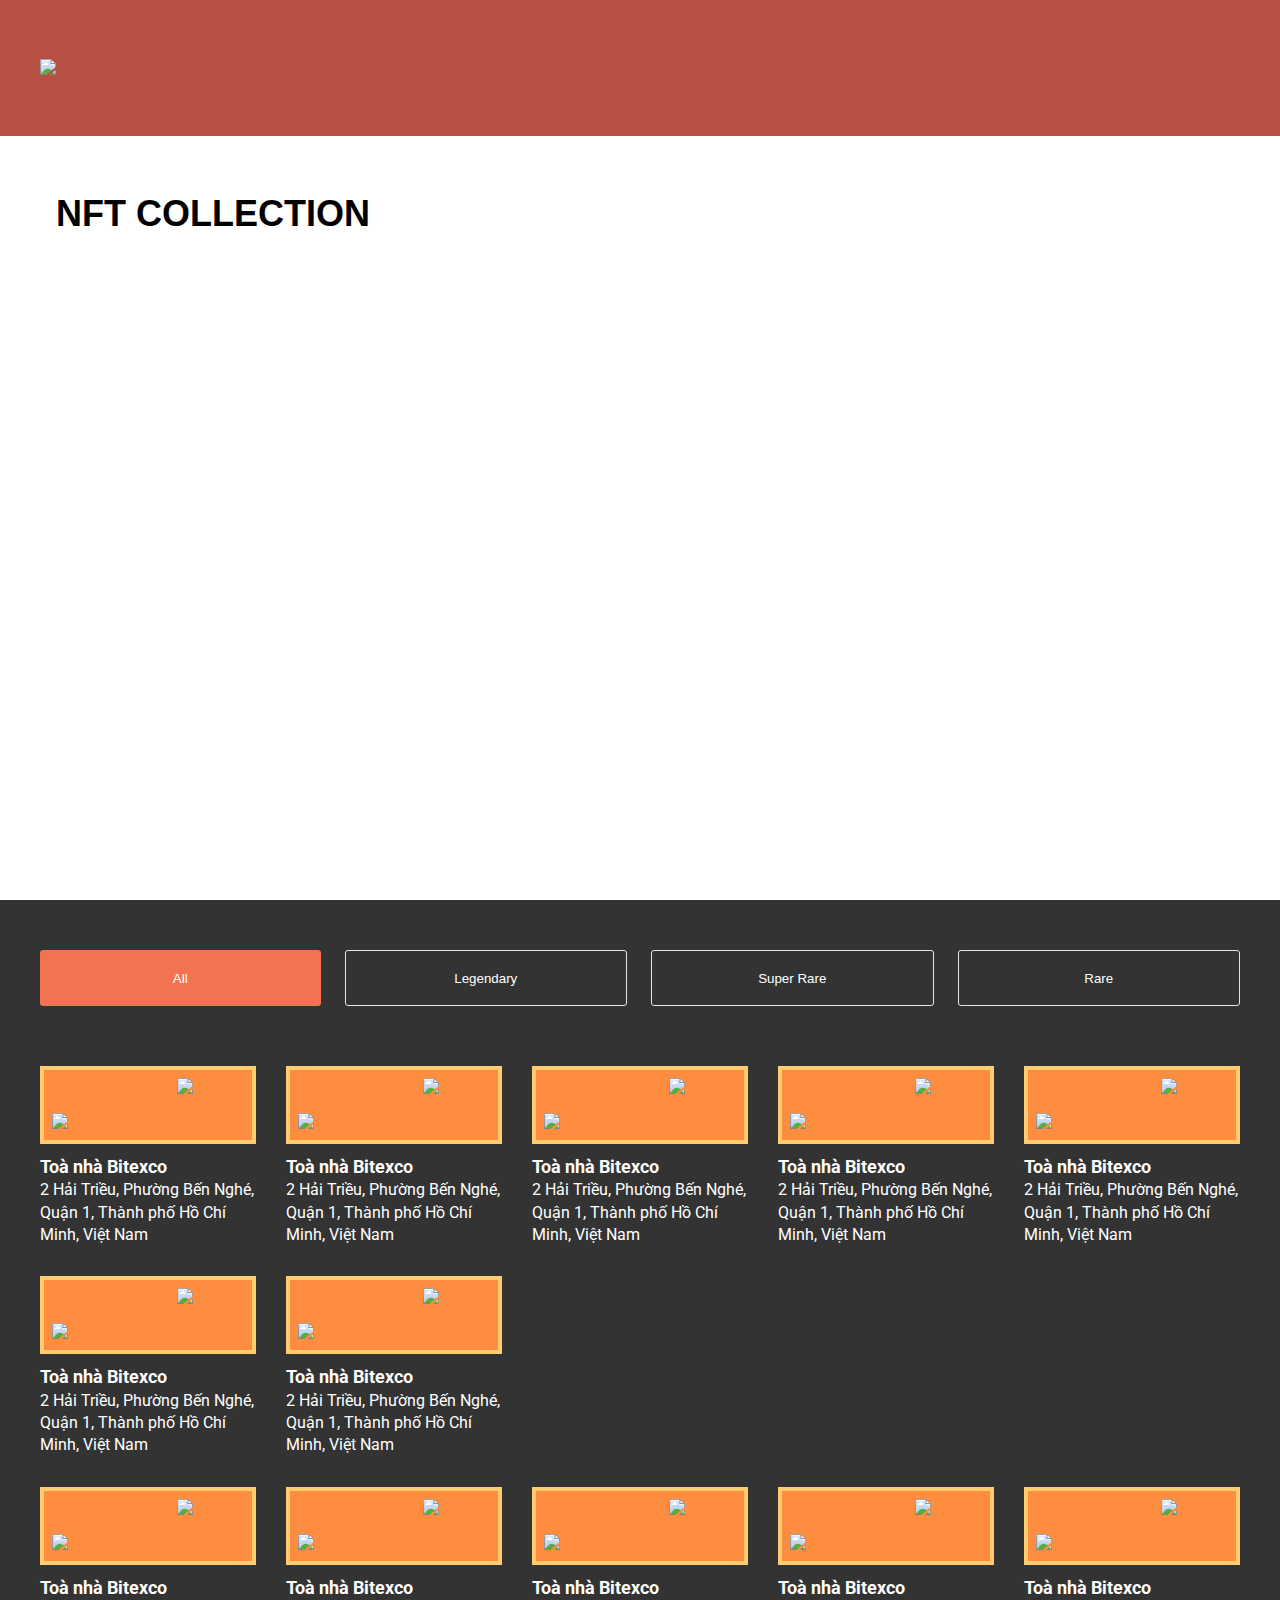
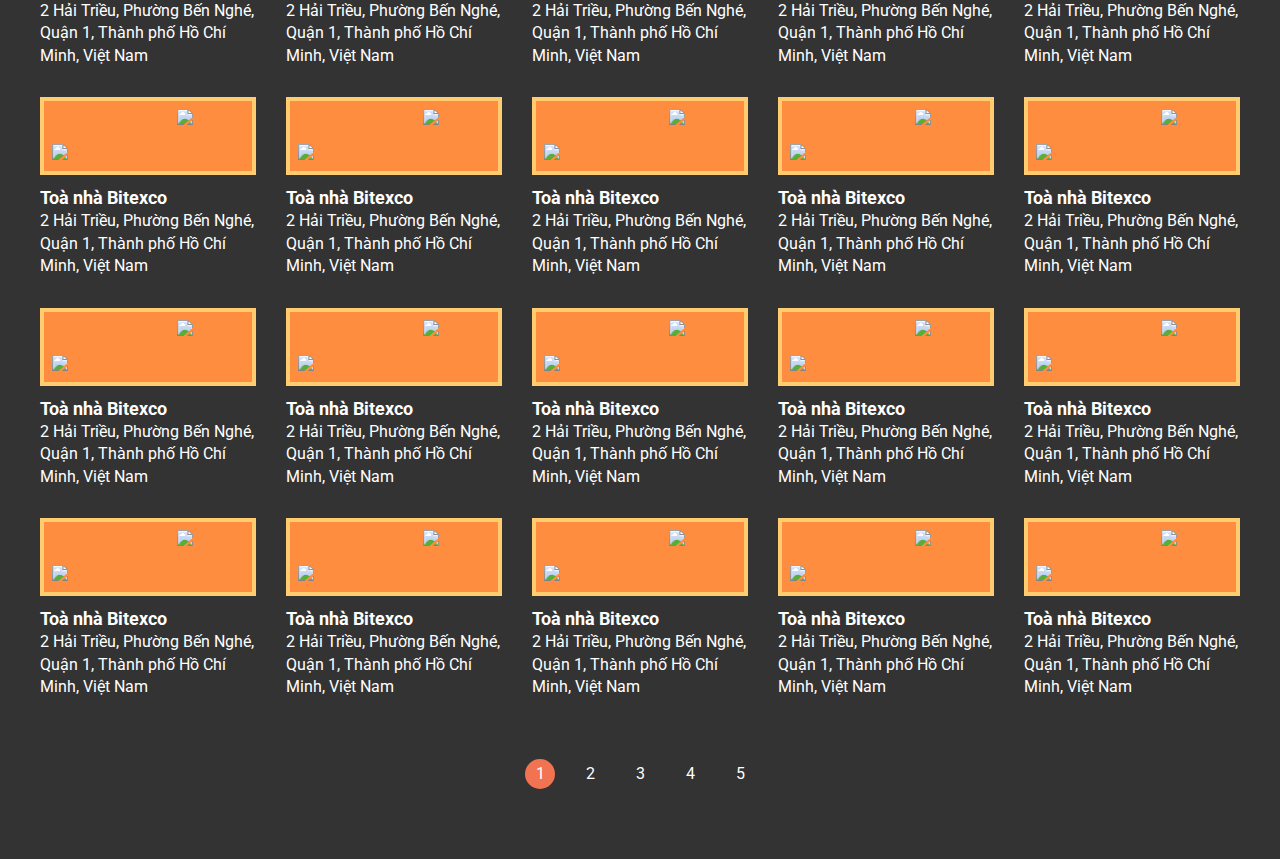
==== collection.html @ 44d47db1 "Add files via upload" ====
<!DOCTYPE html>
<html lang="en">
  <head>
    <meta charset="UTF-8" />
    <meta http-equiv="X-UA-Compatible" content="IE=edge" />
    <meta name="viewport" content="width=device-width, initial-scale=1.0" />
    <link
      href="https://fonts.googleapis.com/css?family=Roboto"
      rel="stylesheet"
    />
    <link rel="stylesheet" href="styles.css" />
    <link rel="stylesheet" href="reset-style.css" />
    <title>Meta Polis</title>
  </head>
  <body>
    <div class="header-wrapper">
      <div class="header">
        <div class="header__logo">
          <img src="./images/logo.png" />
        </div>
        <!-- <div class="header__menu">
          <ul>
            <li>
              <a href="#">NFT Economy</a>
            </li>
            <li>
              <a href="#">NFT Collection</a>
            </li>
            <li>
              <a href="#">3D Map</a>
            </li>
            <li>
              <a href="#">Whitepaper</a>
            </li>
          </ul>
        </div> -->
      </div>
    </div>
    <div class="banner">
      <div class="banner__content">
        <div class="banner__content--logo">
          <img src="./images/logo.png" />
        </div>
        <button class="btn-collection">NFT COLLECTION</button>
        <div class="banner__description">
          Rare NFTs are not for sale at the moment. There will be an auction for
          Rare NFTs in the future. Please join the waiting list to be the first
          notified!
        </div>
      </div>
    </div>
    <div class="main-content-wrapper">
      <div class="main-content">
        <div class="category-wrapper">
          <button class="category-item active">All</button>
          <button class="category-item">Legendary</button>
          <button class="category-item">Super Rare</button>
          <button class="category-item">Rare</button>
        </div>
        <!-- 1 -->
        <div class="propertie-wrapper">
          <div class="propertie-item">
            <div class="propertie-item__card">
              <div class="propertie-icon">
                <img src="./images/sr-icon.png" />
              </div>
              <div class="propertie-image">
                <img src="./images/propertie-thumnail.png" />
              </div>
            </div>
            <div class="propertie-item__info">
              <div class="info--name">Toà nhà Bitexco</div>
              <div class="info--address">
                2 Hải Triều, Phường Bến Nghé, Quận 1, Thành phố Hồ Chí Minh,
                Việt Nam
              </div>
            </div>
          </div>
          <div class="propertie-item">
            <div class="propertie-item__card">
              <div class="propertie-icon">
                <img src="./images/sr-icon.png" />
              </div>
              <div class="propertie-image">
                <img src="./images/propertie-thumnail.png" />
              </div>
            </div>
            <div class="propertie-item__info">
              <div class="info--name">Toà nhà Bitexco</div>
              <div class="info--address">
                2 Hải Triều, Phường Bến Nghé, Quận 1, Thành phố Hồ Chí Minh,
                Việt Nam
              </div>
            </div>
          </div>
          <div class="propertie-item">
            <div class="propertie-item__card">
              <div class="propertie-icon">
                <img src="./images/sr-icon.png" />
              </div>
              <div class="propertie-image">
                <img src="./images/propertie-thumnail.png" />
              </div>
            </div>
            <div class="propertie-item__info">
              <div class="info--name">Toà nhà Bitexco</div>
              <div class="info--address">
                2 Hải Triều, Phường Bến Nghé, Quận 1, Thành phố Hồ Chí Minh,
                Việt Nam
              </div>
            </div>
          </div>
          <div class="propertie-item">
            <div class="propertie-item__card">
              <div class="propertie-icon">
                <img src="./images/sr-icon.png" />
              </div>
              <div class="propertie-image">
                <img src="./images/propertie-thumnail.png" />
              </div>
            </div>
            <div class="propertie-item__info">
              <div class="info--name">Toà nhà Bitexco</div>
              <div class="info--address">
                2 Hải Triều, Phường Bến Nghé, Quận 1, Thành phố Hồ Chí Minh,
                Việt Nam
              </div>
            </div>
          </div>
          <div class="propertie-item">
            <div class="propertie-item__card">
              <div class="propertie-icon">
                <img src="./images/sr-icon.png" />
              </div>
              <div class="propertie-image">
                <img src="./images/propertie-thumnail.png" />
              </div>
            </div>
            <div class="propertie-item__info">
              <div class="info--name">Toà nhà Bitexco</div>
              <div class="info--address">
                2 Hải Triều, Phường Bến Nghé, Quận 1, Thành phố Hồ Chí Minh,
                Việt Nam
              </div>
            </div>
          </div>
          <div class="propertie-item">
            <div class="propertie-item__card">
              <div class="propertie-icon">
                <img src="./images/sr-icon.png" />
              </div>
              <div class="propertie-image">
                <img src="./images/propertie-thumnail.png" />
              </div>
            </div>
            <div class="propertie-item__info">
              <div class="info--name">Toà nhà Bitexco</div>
              <div class="info--address">
                2 Hải Triều, Phường Bến Nghé, Quận 1, Thành phố Hồ Chí Minh,
                Việt Nam
              </div>
            </div>
          </div>
          <div class="propertie-item">
            <div class="propertie-item__card">
              <div class="propertie-icon">
                <img src="./images/sr-icon.png" />
              </div>
              <div class="propertie-image">
                <img src="./images/propertie-thumnail.png" />
              </div>
            </div>
            <div class="propertie-item__info">
              <div class="info--name">Toà nhà Bitexco</div>
              <div class="info--address">
                2 Hải Triều, Phường Bến Nghé, Quận 1, Thành phố Hồ Chí Minh,
                Việt Nam
              </div>
            </div>
          </div>
        </div>
        <!-- 2 -->
        <div class="propertie-wrapper">
          <div class="propertie-item">
            <div class="propertie-item__card">
              <div class="propertie-icon">
                <img src="./images/sr-icon.png" />
              </div>
              <div class="propertie-image">
                <img src="./images/propertie-thumnail.png" />
              </div>
            </div>
            <div class="propertie-item__info">
              <div class="info--name">Toà nhà Bitexco</div>
              <div class="info--address">
                2 Hải Triều, Phường Bến Nghé, Quận 1, Thành phố Hồ Chí Minh,
                Việt Nam
              </div>
            </div>
          </div>
          <div class="propertie-item">
            <div class="propertie-item__card">
              <div class="propertie-icon">
                <img src="./images/sr-icon.png" />
              </div>
              <div class="propertie-image">
                <img src="./images/propertie-thumnail.png" />
              </div>
            </div>
            <div class="propertie-item__info">
              <div class="info--name">Toà nhà Bitexco</div>
              <div class="info--address">
                2 Hải Triều, Phường Bến Nghé, Quận 1, Thành phố Hồ Chí Minh,
                Việt Nam
              </div>
            </div>
          </div>
          <div class="propertie-item">
            <div class="propertie-item__card">
              <div class="propertie-icon">
                <img src="./images/sr-icon.png" />
              </div>
              <div class="propertie-image">
                <img src="./images/propertie-thumnail.png" />
              </div>
            </div>
            <div class="propertie-item__info">
              <div class="info--name">Toà nhà Bitexco</div>
              <div class="info--address">
                2 Hải Triều, Phường Bến Nghé, Quận 1, Thành phố Hồ Chí Minh,
                Việt Nam
              </div>
            </div>
          </div>
          <div class="propertie-item">
            <div class="propertie-item__card">
              <div class="propertie-icon">
                <img src="./images/sr-icon.png" />
              </div>
              <div class="propertie-image">
                <img src="./images/propertie-thumnail.png" />
              </div>
            </div>
            <div class="propertie-item__info">
              <div class="info--name">Toà nhà Bitexco</div>
              <div class="info--address">
                2 Hải Triều, Phường Bến Nghé, Quận 1, Thành phố Hồ Chí Minh,
                Việt Nam
              </div>
            </div>
          </div>
          <div class="propertie-item">
            <div class="propertie-item__card">
              <div class="propertie-icon">
                <img src="./images/sr-icon.png" />
              </div>
              <div class="propertie-image">
                <img src="./images/propertie-thumnail.png" />
              </div>
            </div>
            <div class="propertie-item__info">
              <div class="info--name">Toà nhà Bitexco</div>
              <div class="info--address">
                2 Hải Triều, Phường Bến Nghé, Quận 1, Thành phố Hồ Chí Minh,
                Việt Nam
              </div>
            </div>
          </div>
          <div class="propertie-item">
            <div class="propertie-item__card">
              <div class="propertie-icon">
                <img src="./images/sr-icon.png" />
              </div>
              <div class="propertie-image">
                <img src="./images/propertie-thumnail.png" />
              </div>
            </div>
            <div class="propertie-item__info">
              <div class="info--name">Toà nhà Bitexco</div>
              <div class="info--address">
                2 Hải Triều, Phường Bến Nghé, Quận 1, Thành phố Hồ Chí Minh,
                Việt Nam
              </div>
            </div>
          </div>
          <div class="propertie-item">
            <div class="propertie-item__card">
              <div class="propertie-icon">
                <img src="./images/sr-icon.png" />
              </div>
              <div class="propertie-image">
                <img src="./images/propertie-thumnail.png" />
              </div>
            </div>
            <div class="propertie-item__info">
              <div class="info--name">Toà nhà Bitexco</div>
              <div class="info--address">
                2 Hải Triều, Phường Bến Nghé, Quận 1, Thành phố Hồ Chí Minh,
                Việt Nam
              </div>
            </div>
          </div>
          <div class="propertie-item">
            <div class="propertie-item__card">
              <div class="propertie-icon">
                <img src="./images/sr-icon.png" />
              </div>
              <div class="propertie-image">
                <img src="./images/propertie-thumnail.png" />
              </div>
            </div>
            <div class="propertie-item__info">
              <div class="info--name">Toà nhà Bitexco</div>
              <div class="info--address">
                2 Hải Triều, Phường Bến Nghé, Quận 1, Thành phố Hồ Chí Minh,
                Việt Nam
              </div>
            </div>
          </div>
          <div class="propertie-item">
            <div class="propertie-item__card">
              <div class="propertie-icon">
                <img src="./images/sr-icon.png" />
              </div>
              <div class="propertie-image">
                <img src="./images/propertie-thumnail.png" />
              </div>
            </div>
            <div class="propertie-item__info">
              <div class="info--name">Toà nhà Bitexco</div>
              <div class="info--address">
                2 Hải Triều, Phường Bến Nghé, Quận 1, Thành phố Hồ Chí Minh,
                Việt Nam
              </div>
            </div>
          </div>
          <div class="propertie-item">
            <div class="propertie-item__card">
              <div class="propertie-icon">
                <img src="./images/sr-icon.png" />
              </div>
              <div class="propertie-image">
                <img src="./images/propertie-thumnail.png" />
              </div>
            </div>
            <div class="propertie-item__info">
              <div class="info--name">Toà nhà Bitexco</div>
              <div class="info--address">
                2 Hải Triều, Phường Bến Nghé, Quận 1, Thành phố Hồ Chí Minh,
                Việt Nam
              </div>
            </div>
          </div>
        </div>
        <!-- 3 -->
        <div class="propertie-wrapper">
          <div class="propertie-item">
            <div class="propertie-item__card">
              <div class="propertie-icon">
                <img src="./images/sr-icon.png" />
              </div>
              <div class="propertie-image">
                <img src="./images/propertie-thumnail.png" />
              </div>
            </div>
            <div class="propertie-item__info">
              <div class="info--name">Toà nhà Bitexco</div>
              <div class="info--address">
                2 Hải Triều, Phường Bến Nghé, Quận 1, Thành phố Hồ Chí Minh,
                Việt Nam
              </div>
            </div>
          </div>
          <div class="propertie-item">
            <div class="propertie-item__card">
              <div class="propertie-icon">
                <img src="./images/sr-icon.png" />
              </div>
              <div class="propertie-image">
                <img src="./images/propertie-thumnail.png" />
              </div>
            </div>
            <div class="propertie-item__info">
              <div class="info--name">Toà nhà Bitexco</div>
              <div class="info--address">
                2 Hải Triều, Phường Bến Nghé, Quận 1, Thành phố Hồ Chí Minh,
                Việt Nam
              </div>
            </div>
          </div>
          <div class="propertie-item">
            <div class="propertie-item__card">
              <div class="propertie-icon">
                <img src="./images/sr-icon.png" />
              </div>
              <div class="propertie-image">
                <img src="./images/propertie-thumnail.png" />
              </div>
            </div>
            <div class="propertie-item__info">
              <div class="info--name">Toà nhà Bitexco</div>
              <div class="info--address">
                2 Hải Triều, Phường Bến Nghé, Quận 1, Thành phố Hồ Chí Minh,
                Việt Nam
              </div>
            </div>
          </div>
          <div class="propertie-item">
            <div class="propertie-item__card">
              <div class="propertie-icon">
                <img src="./images/sr-icon.png" />
              </div>
              <div class="propertie-image">
                <img src="./images/propertie-thumnail.png" />
              </div>
            </div>
            <div class="propertie-item__info">
              <div class="info--name">Toà nhà Bitexco</div>
              <div class="info--address">
                2 Hải Triều, Phường Bến Nghé, Quận 1, Thành phố Hồ Chí Minh,
                Việt Nam
              </div>
            </div>
          </div>
          <div class="propertie-item">
            <div class="propertie-item__card">
              <div class="propertie-icon">
                <img src="./images/sr-icon.png" />
              </div>
              <div class="propertie-image">
                <img src="./images/propertie-thumnail.png" />
              </div>
            </div>
            <div class="propertie-item__info">
              <div class="info--name">Toà nhà Bitexco</div>
              <div class="info--address">
                2 Hải Triều, Phường Bến Nghé, Quận 1, Thành phố Hồ Chí Minh,
                Việt Nam
              </div>
            </div>
          </div>
          <div class="propertie-item">
            <div class="propertie-item__card">
              <div class="propertie-icon">
                <img src="./images/sr-icon.png" />
              </div>
              <div class="propertie-image">
                <img src="./images/propertie-thumnail.png" />
              </div>
            </div>
            <div class="propertie-item__info">
              <div class="info--name">Toà nhà Bitexco</div>
              <div class="info--address">
                2 Hải Triều, Phường Bến Nghé, Quận 1, Thành phố Hồ Chí Minh,
                Việt Nam
              </div>
            </div>
          </div>
          <div class="propertie-item">
            <div class="propertie-item__card">
              <div class="propertie-icon">
                <img src="./images/sr-icon.png" />
              </div>
              <div class="propertie-image">
                <img src="./images/propertie-thumnail.png" />
              </div>
            </div>
            <div class="propertie-item__info">
              <div class="info--name">Toà nhà Bitexco</div>
              <div class="info--address">
                2 Hải Triều, Phường Bến Nghé, Quận 1, Thành phố Hồ Chí Minh,
                Việt Nam
              </div>
            </div>
          </div>
          <div class="propertie-item">
            <div class="propertie-item__card">
              <div class="propertie-icon">
                <img src="./images/sr-icon.png" />
              </div>
              <div class="propertie-image">
                <img src="./images/propertie-thumnail.png" />
              </div>
            </div>
            <div class="propertie-item__info">
              <div class="info--name">Toà nhà Bitexco</div>
              <div class="info--address">
                2 Hải Triều, Phường Bến Nghé, Quận 1, Thành phố Hồ Chí Minh,
                Việt Nam
              </div>
            </div>
          </div>
          <div class="propertie-item">
            <div class="propertie-item__card">
              <div class="propertie-icon">
                <img src="./images/sr-icon.png" />
              </div>
              <div class="propertie-image">
                <img src="./images/propertie-thumnail.png" />
              </div>
            </div>
            <div class="propertie-item__info">
              <div class="info--name">Toà nhà Bitexco</div>
              <div class="info--address">
                2 Hải Triều, Phường Bến Nghé, Quận 1, Thành phố Hồ Chí Minh,
                Việt Nam
              </div>
            </div>
          </div>
          <div class="propertie-item">
            <div class="propertie-item__card">
              <div class="propertie-icon">
                <img src="./images/sr-icon.png" />
              </div>
              <div class="propertie-image">
                <img src="./images/propertie-thumnail.png" />
              </div>
            </div>
            <div class="propertie-item__info">
              <div class="info--name">Toà nhà Bitexco</div>
              <div class="info--address">
                2 Hải Triều, Phường Bến Nghé, Quận 1, Thành phố Hồ Chí Minh,
                Việt Nam
              </div>
            </div>
          </div>
        </div>
        <div class="pagination">
          <div class="pagination__item active">1</div>
          <div class="pagination__item">2</div>
          <div class="pagination__item">3</div>
          <div class="pagination__item">4</div>
          <div class="pagination__item">5</div>
        </div>
      </div>
    </div>
  </body>
</html>
---- styles.css ----
.text-center{text-align:center}body{font-size:16px;font-family:"Roboto" !important}.btn-collection{height:56px;background:#fff;font-size:36px;font-weight:bold;padding:0 16px}.header-wrapper{background:rgba(181,71,58,.95);height:136px}.header-wrapper .header{max-width:1200px;margin-left:auto;margin-right:auto;height:100%;display:flex;align-items:center;justify-content:space-between}.header-wrapper .header__logo{max-width:160px}.header-wrapper .header__logo img{width:100%}.header-wrapper .header__menu ul{display:flex;gap:30px;color:#fff}.header-wrapper .header__menu ul a{color:#fff;text-decoration:none}.banner{height:calc(100vh - 136px);background-image:url(./images/hero-banner.png);background-position:center center;background-repeat:no-repeat;background-size:cover}.banner__content{max-width:1200px;margin-left:auto;margin-right:auto;padding:50px 0}.banner__description{max-width:588px;font-size:24px;color:#fff;margin-top:14px}.main-content-wrapper{background-color:#333}.main-content-wrapper .main-content{max-width:1200px;margin-left:auto;margin-right:auto;padding:50px 0}.main-content-wrapper .main-content .category-wrapper{display:flex;gap:24px;margin-bottom:60px}.main-content-wrapper .main-content .category-wrapper .category-item{flex:1;color:#fff;border-radius:3px;border:1px solid #e5e5e5;background:transparent;height:56px}.main-content-wrapper .main-content .category-wrapper .category-item.active{background:#f27352;border:none}.main-content-wrapper .main-content .propertie-wrapper{display:flex;flex-flow:row wrap;margin-left:-15px;margin-right:-15px;row-gap:30px;margin-bottom:30px}.main-content-wrapper .main-content .propertie-wrapper .propertie-item{flex:0 0 20%;max-width:20%;padding-left:15px;padding-right:15px}.propertie-item__card{border:4px solid #ffcc70;background:#ff8d40;margin-bottom:10px}.propertie-item__card .propertie-icon{width:40%;margin-left:auto;padding:8px}.propertie-item__card .propertie-icon img{width:100%}.propertie-item__card .propertie-image{padding:8px}.propertie-item__card .propertie-image img{width:100%}.propertie-item__info{color:#fff}.propertie-item__info .info--name{font-size:18px;font-weight:700;line-height:25.2px}.propertie-item__info .info--address{line-height:22.4px}.pagination{display:flex;justify-content:center;gap:20px;margin-top:60px;margin-bottom:20px}.pagination__item{width:30px;height:30px;display:flex;justify-content:center;align-items:center;color:#fff;cursor:pointer}.pagination__item.active{border-radius:50%;background-color:#f27352}.table-list{color:#fff;margin-top:40px;display:flex}.table-list table{border-spacing:10px 0;text-align:center;width:100%;font-size:22px;table-layout:fixed}.table-list table th{padding:10px}.table-list table tbody td{padding:10px}.table-list table tbody tr{background-color:#f27352}.table-list table tbody tr:nth-child(even){background-color:#b5473a}.table-list .promotions{display:flex;flex-direction:column;width:44%}.table-list .promotions__title{padding:10px;font-size:22px;text-align:center}.table-list .promotions__content{background-color:#f27352;height:100%}.table-list .promotions__content--top{background-color:#b5473a;padding:70px 54px;width:90%;text-align:center;font-size:18px}.table-list .promotions__content--bottom{margin-top:20px;padding:20px 10px;text-align:center;font-size:18px}.table-list .promotions__content--bottom .contact{margin-top:16px}.table-list .promotions__content--bottom .contact a{color:#fff;font-style:italic}.estimated-note{text-align:center;color:#fff;padding:20px;margin-bottom:10px}.banner__content--logo{display:none}.list-information{color:#fff;font-size:22px}.list-information ol{-webkit-padding-start:24px;padding-inline-start:24px}.list-information ol li{margin-bottom:30px;margin-left:16px}.list-information ol li::marker{font-weight:bold}.economy-logo{display:none;max-width:160px;margin:0px auto 20px}.economy-logo img{width:100%}@media only screen and (max-width: 576px){.economy-logo{display:block}.header-wrapper{display:none}.btn-collection{font-size:18px;height:30px;font-weight:700;margin-bottom:16px}.banner{background-image:url(./images/hero-banner-mobile.png);height:40vh}.banner__content{text-align:center;padding:30px 0}.banner__content--logo{display:block;width:106px;margin:0 auto;margin-bottom:24px}.banner__content--logo img{width:100%}.banner__description{font-size:16px;max-width:90%;margin:0 auto;line-height:22.4px}.main-content-wrapper .main-content{padding:20px}.main-content-wrapper .main-content .category-wrapper{flex-wrap:wrap;gap:20px;margin-bottom:30px}.main-content-wrapper .main-content .category-wrapper .category-item{flex:0 0 calc(50% - 10px)}.main-content-wrapper .main-content .propertie-wrapper{margin-left:-10px;margin-right:-10px}.main-content-wrapper .main-content .propertie-wrapper .propertie-item{flex:0 0 50%;max-width:50%;padding-left:10px;padding-right:10px}.main-content-wrapper .main-content .propertie-wrapper .propertie-item__info .info--name{font-size:14px;line-height:19.6px}.main-content-wrapper .main-content .propertie-wrapper .propertie-item__info .info--address{font-size:12px;line-height:16.8px}.table-list{margin-top:0}.table-list table{border-spacing:2px 0;font-size:14px}.table-list table th{vertical-align:middle;padding:4px}.table-list table tbody td{padding:2px;vertical-align:middle}.table-list .promotions{width:30%}.table-list .promotions__title{font-size:14px;display:flex;align-items:center}.table-list .promotions__content--top{font-size:12px;padding:20px 10px}.table-list .promotions__content--bottom{font-size:12px;padding:20px 4px}.table-list .promotions__content--bottom .contact a{font-size:10px}.estimated-note{font-size:12px}.list-information{font-size:16px}.list-information ol{-webkit-padding-start:8px;padding-inline-start:8px}.list-information ol li{padding-left:10px}.list-information ol li::marker{font-weight:bold}}
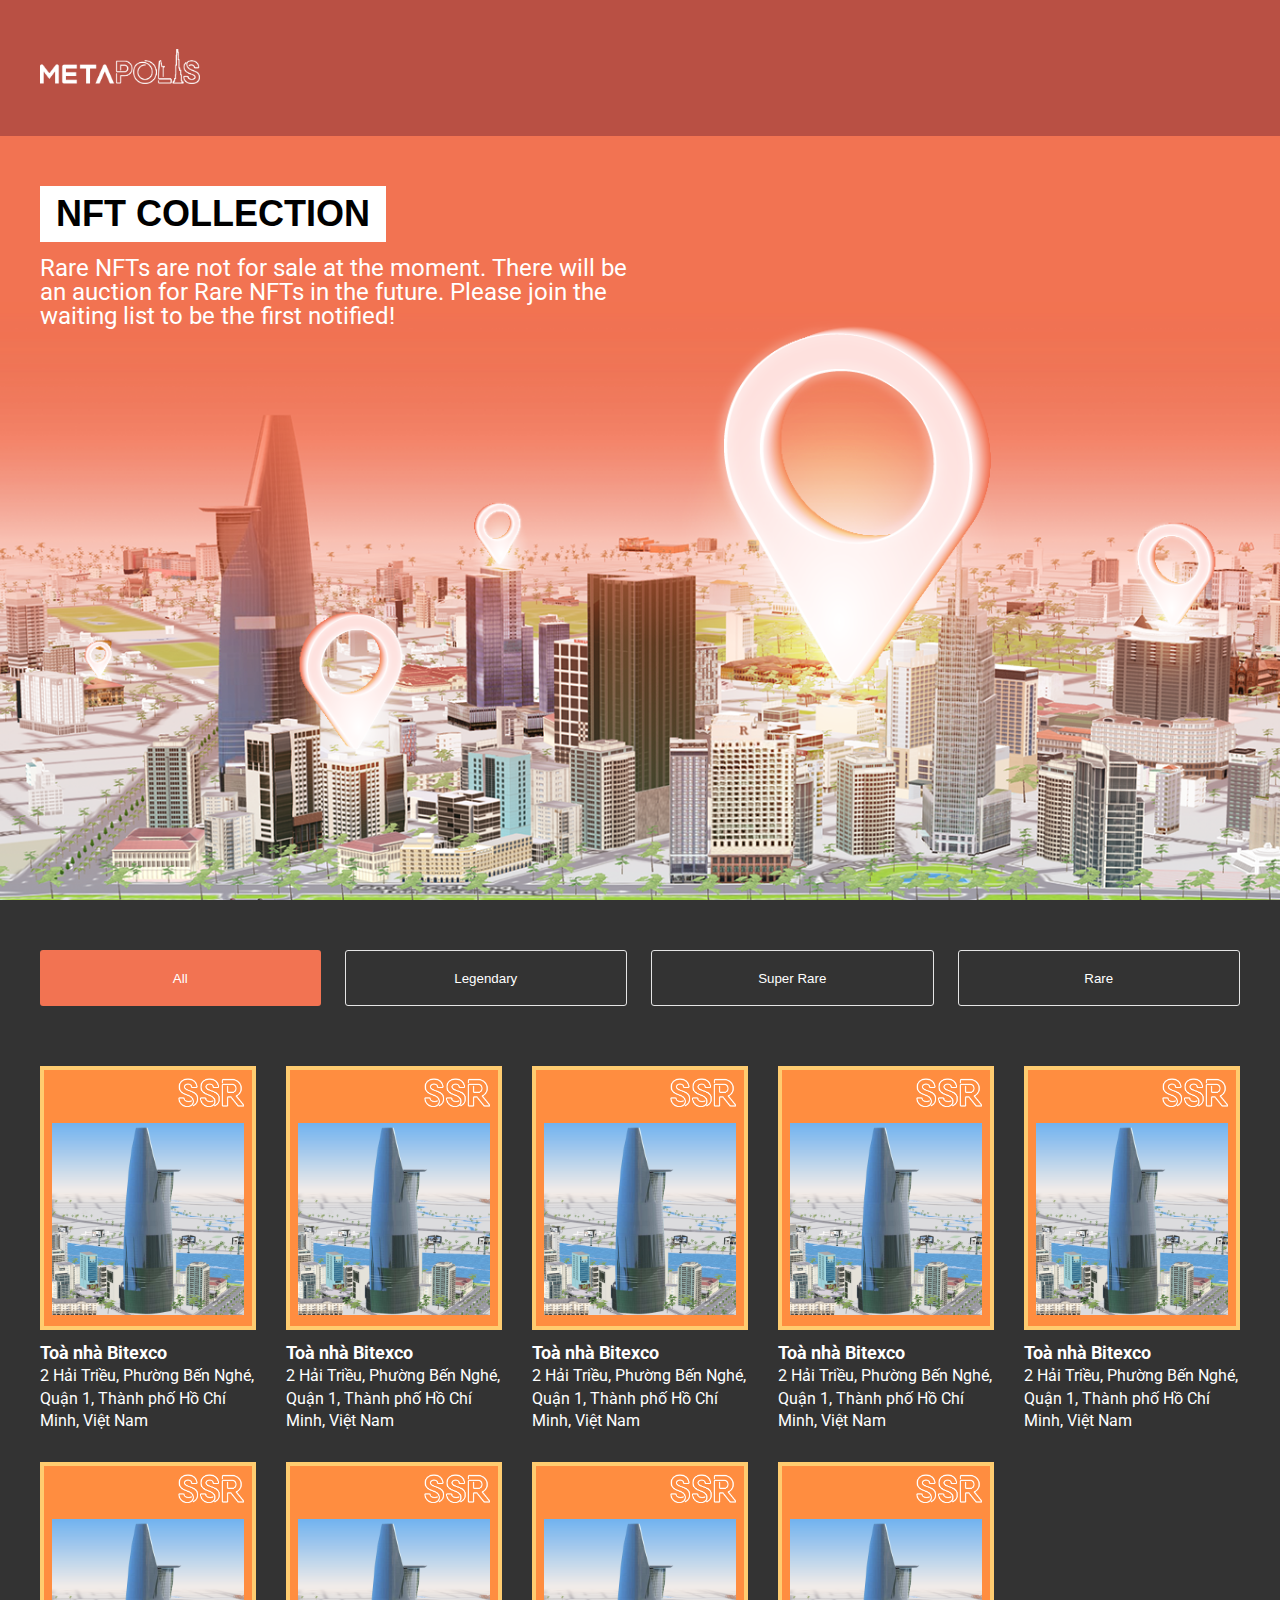
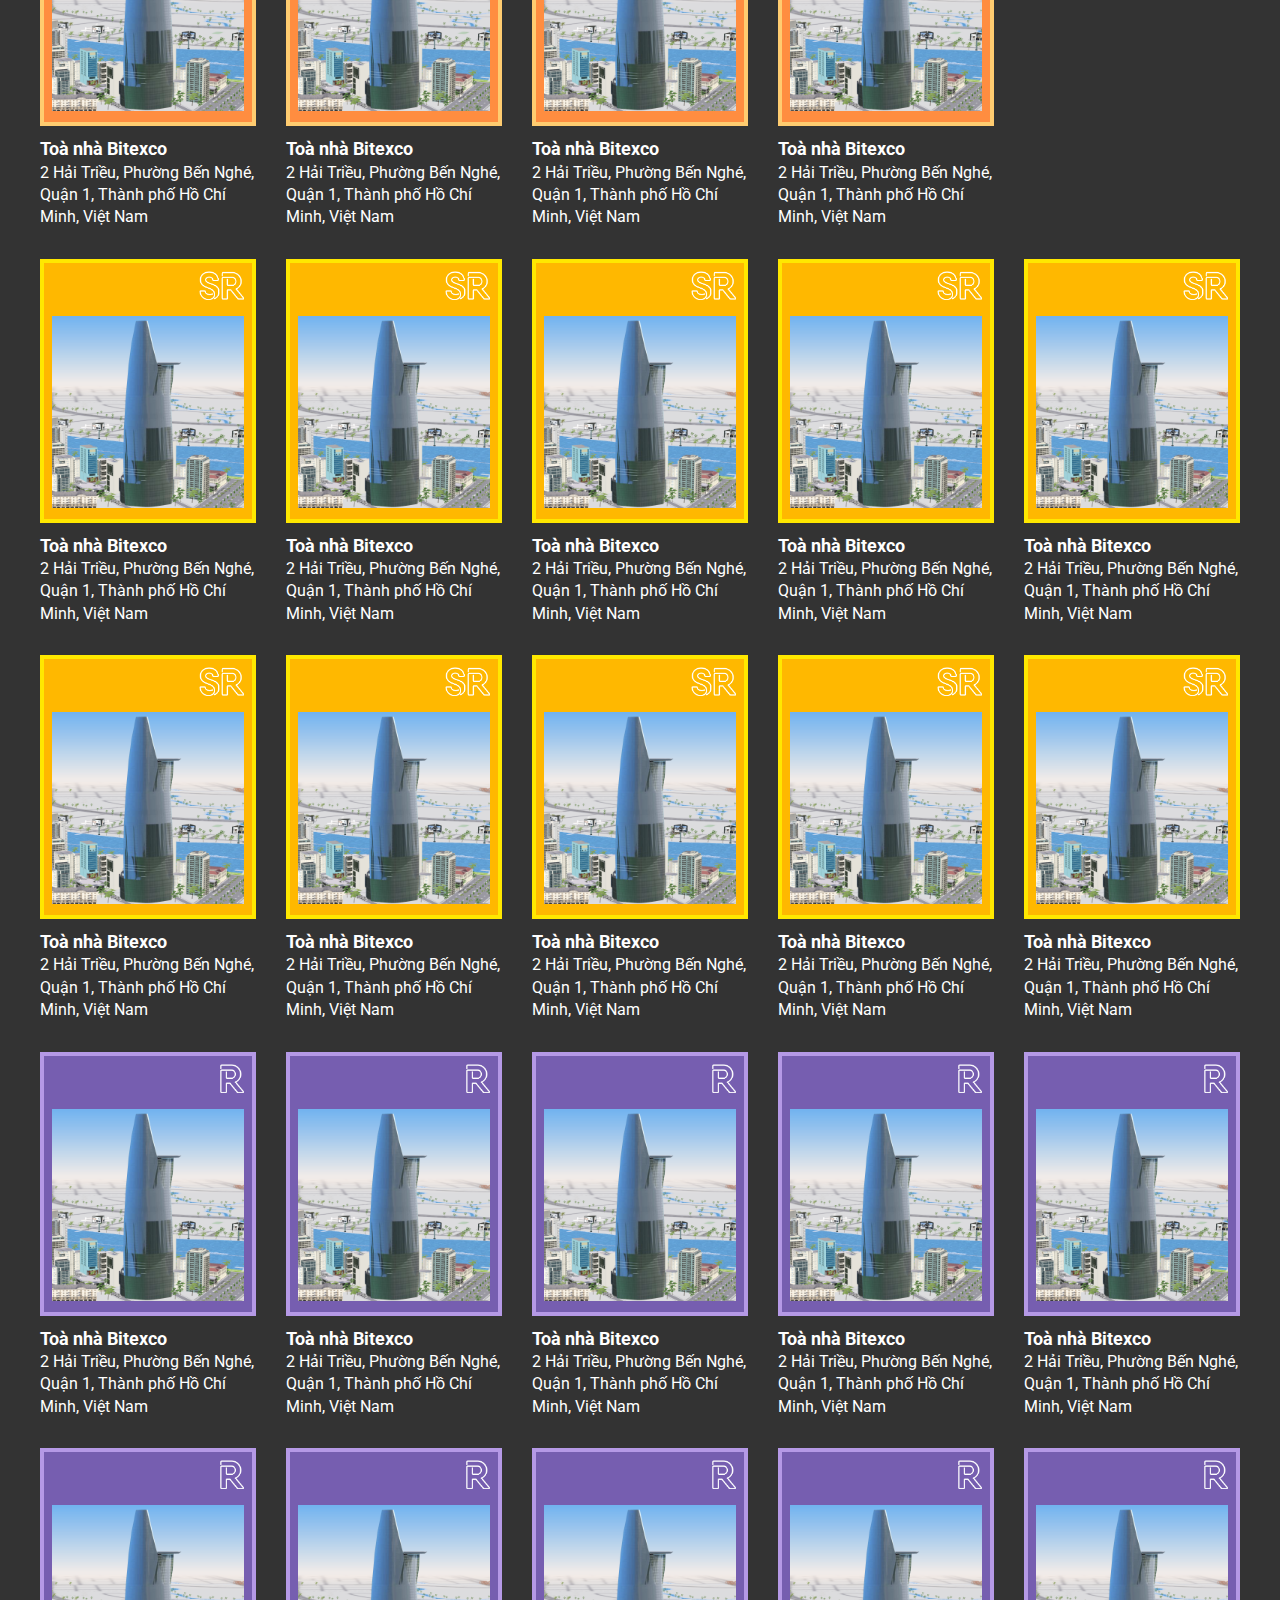
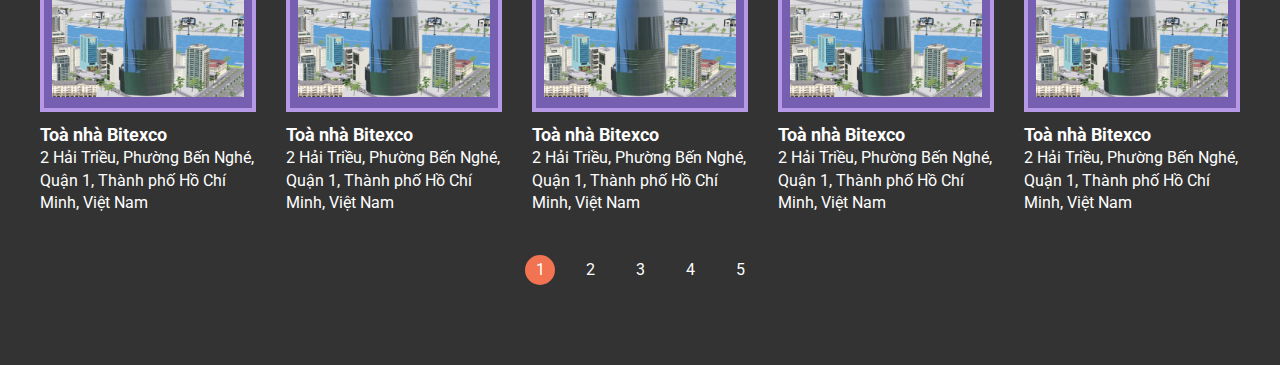
==== commit 674e919d: "commit" ====
--- a/collection.html
+++ b/collection.html
@@ -10,6 +10,7 @@
     />
     <link rel="stylesheet" href="styles.css" />
     <link rel="stylesheet" href="reset-style.css" />
+    <script src="./scripts-collection.js"></script>
     <title>Meta Polis</title>
   </head>
   <body>
@@ -18,22 +19,6 @@
         <div class="header__logo">
           <img src="./images/logo.png" />
         </div>
-        <!-- <div class="header__menu">
-          <ul>
-            <li>
-              <a href="#">NFT Economy</a>
-            </li>
-            <li>
-              <a href="#">NFT Collection</a>
-            </li>
-            <li>
-              <a href="#">3D Map</a>
-            </li>
-            <li>
-              <a href="#">Whitepaper</a>
-            </li>
-          </ul>
-        </div> -->
       </div>
     </div>
     <div class="banner">
@@ -52,477 +37,20 @@
     <div class="main-content-wrapper">
       <div class="main-content">
         <div class="category-wrapper">
-          <button class="category-item active">All</button>
-          <button class="category-item">Legendary</button>
-          <button class="category-item">Super Rare</button>
-          <button class="category-item">Rare</button>
+          <button class="category-item active" data-propertie="type--all">
+            All
+          </button>
+          <button class="category-item" data-propertie="type--ssr">
+            Legendary
+          </button>
+          <button class="category-item" data-propertie="type--sr">
+            Super Rare
+          </button>
+          <button class="category-item" data-propertie="type--r">Rare</button>
         </div>
         <!-- 1 -->
-        <div class="propertie-wrapper">
-          <div class="propertie-item">
-            <div class="propertie-item__card">
-              <div class="propertie-icon">
-                <img src="./images/sr-icon.png" />
-              </div>
-              <div class="propertie-image">
-                <img src="./images/propertie-thumnail.png" />
-              </div>
-            </div>
-            <div class="propertie-item__info">
-              <div class="info--name">Toà nhà Bitexco</div>
-              <div class="info--address">
-                2 Hải Triều, Phường Bến Nghé, Quận 1, Thành phố Hồ Chí Minh,
-                Việt Nam
-              </div>
-            </div>
-          </div>
-          <div class="propertie-item">
-            <div class="propertie-item__card">
-              <div class="propertie-icon">
-                <img src="./images/sr-icon.png" />
-              </div>
-              <div class="propertie-image">
-                <img src="./images/propertie-thumnail.png" />
-              </div>
-            </div>
-            <div class="propertie-item__info">
-              <div class="info--name">Toà nhà Bitexco</div>
-              <div class="info--address">
-                2 Hải Triều, Phường Bến Nghé, Quận 1, Thành phố Hồ Chí Minh,
-                Việt Nam
-              </div>
-            </div>
-          </div>
-          <div class="propertie-item">
-            <div class="propertie-item__card">
-              <div class="propertie-icon">
-                <img src="./images/sr-icon.png" />
-              </div>
-              <div class="propertie-image">
-                <img src="./images/propertie-thumnail.png" />
-              </div>
-            </div>
-            <div class="propertie-item__info">
-              <div class="info--name">Toà nhà Bitexco</div>
-              <div class="info--address">
-                2 Hải Triều, Phường Bến Nghé, Quận 1, Thành phố Hồ Chí Minh,
-                Việt Nam
-              </div>
-            </div>
-          </div>
-          <div class="propertie-item">
-            <div class="propertie-item__card">
-              <div class="propertie-icon">
-                <img src="./images/sr-icon.png" />
-              </div>
-              <div class="propertie-image">
-                <img src="./images/propertie-thumnail.png" />
-              </div>
-            </div>
-            <div class="propertie-item__info">
-              <div class="info--name">Toà nhà Bitexco</div>
-              <div class="info--address">
-                2 Hải Triều, Phường Bến Nghé, Quận 1, Thành phố Hồ Chí Minh,
-                Việt Nam
-              </div>
-            </div>
-          </div>
-          <div class="propertie-item">
-            <div class="propertie-item__card">
-              <div class="propertie-icon">
-                <img src="./images/sr-icon.png" />
-              </div>
-              <div class="propertie-image">
-                <img src="./images/propertie-thumnail.png" />
-              </div>
-            </div>
-            <div class="propertie-item__info">
-              <div class="info--name">Toà nhà Bitexco</div>
-              <div class="info--address">
-                2 Hải Triều, Phường Bến Nghé, Quận 1, Thành phố Hồ Chí Minh,
-                Việt Nam
-              </div>
-            </div>
-          </div>
-          <div class="propertie-item">
-            <div class="propertie-item__card">
-              <div class="propertie-icon">
-                <img src="./images/sr-icon.png" />
-              </div>
-              <div class="propertie-image">
-                <img src="./images/propertie-thumnail.png" />
-              </div>
-            </div>
-            <div class="propertie-item__info">
-              <div class="info--name">Toà nhà Bitexco</div>
-              <div class="info--address">
-                2 Hải Triều, Phường Bến Nghé, Quận 1, Thành phố Hồ Chí Minh,
-                Việt Nam
-              </div>
-            </div>
-          </div>
-          <div class="propertie-item">
-            <div class="propertie-item__card">
-              <div class="propertie-icon">
-                <img src="./images/sr-icon.png" />
-              </div>
-              <div class="propertie-image">
-                <img src="./images/propertie-thumnail.png" />
-              </div>
-            </div>
-            <div class="propertie-item__info">
-              <div class="info--name">Toà nhà Bitexco</div>
-              <div class="info--address">
-                2 Hải Triều, Phường Bến Nghé, Quận 1, Thành phố Hồ Chí Minh,
-                Việt Nam
-              </div>
-            </div>
-          </div>
-        </div>
-        <!-- 2 -->
-        <div class="propertie-wrapper">
-          <div class="propertie-item">
-            <div class="propertie-item__card">
-              <div class="propertie-icon">
-                <img src="./images/sr-icon.png" />
-              </div>
-              <div class="propertie-image">
-                <img src="./images/propertie-thumnail.png" />
-              </div>
-            </div>
-            <div class="propertie-item__info">
-              <div class="info--name">Toà nhà Bitexco</div>
-              <div class="info--address">
-                2 Hải Triều, Phường Bến Nghé, Quận 1, Thành phố Hồ Chí Minh,
-                Việt Nam
-              </div>
-            </div>
-          </div>
-          <div class="propertie-item">
-            <div class="propertie-item__card">
-              <div class="propertie-icon">
-                <img src="./images/sr-icon.png" />
-              </div>
-              <div class="propertie-image">
-                <img src="./images/propertie-thumnail.png" />
-              </div>
-            </div>
-            <div class="propertie-item__info">
-              <div class="info--name">Toà nhà Bitexco</div>
-              <div class="info--address">
-                2 Hải Triều, Phường Bến Nghé, Quận 1, Thành phố Hồ Chí Minh,
-                Việt Nam
-              </div>
-            </div>
-          </div>
-          <div class="propertie-item">
-            <div class="propertie-item__card">
-              <div class="propertie-icon">
-                <img src="./images/sr-icon.png" />
-              </div>
-              <div class="propertie-image">
-                <img src="./images/propertie-thumnail.png" />
-              </div>
-            </div>
-            <div class="propertie-item__info">
-              <div class="info--name">Toà nhà Bitexco</div>
-              <div class="info--address">
-                2 Hải Triều, Phường Bến Nghé, Quận 1, Thành phố Hồ Chí Minh,
-                Việt Nam
-              </div>
-            </div>
-          </div>
-          <div class="propertie-item">
-            <div class="propertie-item__card">
-              <div class="propertie-icon">
-                <img src="./images/sr-icon.png" />
-              </div>
-              <div class="propertie-image">
-                <img src="./images/propertie-thumnail.png" />
-              </div>
-            </div>
-            <div class="propertie-item__info">
-              <div class="info--name">Toà nhà Bitexco</div>
-              <div class="info--address">
-                2 Hải Triều, Phường Bến Nghé, Quận 1, Thành phố Hồ Chí Minh,
-                Việt Nam
-              </div>
-            </div>
-          </div>
-          <div class="propertie-item">
-            <div class="propertie-item__card">
-              <div class="propertie-icon">
-                <img src="./images/sr-icon.png" />
-              </div>
-              <div class="propertie-image">
-                <img src="./images/propertie-thumnail.png" />
-              </div>
-            </div>
-            <div class="propertie-item__info">
-              <div class="info--name">Toà nhà Bitexco</div>
-              <div class="info--address">
-                2 Hải Triều, Phường Bến Nghé, Quận 1, Thành phố Hồ Chí Minh,
-                Việt Nam
-              </div>
-            </div>
-          </div>
-          <div class="propertie-item">
-            <div class="propertie-item__card">
-              <div class="propertie-icon">
-                <img src="./images/sr-icon.png" />
-              </div>
-              <div class="propertie-image">
-                <img src="./images/propertie-thumnail.png" />
-              </div>
-            </div>
-            <div class="propertie-item__info">
-              <div class="info--name">Toà nhà Bitexco</div>
-              <div class="info--address">
-                2 Hải Triều, Phường Bến Nghé, Quận 1, Thành phố Hồ Chí Minh,
-                Việt Nam
-              </div>
-            </div>
-          </div>
-          <div class="propertie-item">
-            <div class="propertie-item__card">
-              <div class="propertie-icon">
-                <img src="./images/sr-icon.png" />
-              </div>
-              <div class="propertie-image">
-                <img src="./images/propertie-thumnail.png" />
-              </div>
-            </div>
-            <div class="propertie-item__info">
-              <div class="info--name">Toà nhà Bitexco</div>
-              <div class="info--address">
-                2 Hải Triều, Phường Bến Nghé, Quận 1, Thành phố Hồ Chí Minh,
-                Việt Nam
-              </div>
-            </div>
-          </div>
-          <div class="propertie-item">
-            <div class="propertie-item__card">
-              <div class="propertie-icon">
-                <img src="./images/sr-icon.png" />
-              </div>
-              <div class="propertie-image">
-                <img src="./images/propertie-thumnail.png" />
-              </div>
-            </div>
-            <div class="propertie-item__info">
-              <div class="info--name">Toà nhà Bitexco</div>
-              <div class="info--address">
-                2 Hải Triều, Phường Bến Nghé, Quận 1, Thành phố Hồ Chí Minh,
-                Việt Nam
-              </div>
-            </div>
-          </div>
-          <div class="propertie-item">
-            <div class="propertie-item__card">
-              <div class="propertie-icon">
-                <img src="./images/sr-icon.png" />
-              </div>
-              <div class="propertie-image">
-                <img src="./images/propertie-thumnail.png" />
-              </div>
-            </div>
-            <div class="propertie-item__info">
-              <div class="info--name">Toà nhà Bitexco</div>
-              <div class="info--address">
-                2 Hải Triều, Phường Bến Nghé, Quận 1, Thành phố Hồ Chí Minh,
-                Việt Nam
-              </div>
-            </div>
-          </div>
-          <div class="propertie-item">
-            <div class="propertie-item__card">
-              <div class="propertie-icon">
-                <img src="./images/sr-icon.png" />
-              </div>
-              <div class="propertie-image">
-                <img src="./images/propertie-thumnail.png" />
-              </div>
-            </div>
-            <div class="propertie-item__info">
-              <div class="info--name">Toà nhà Bitexco</div>
-              <div class="info--address">
-                2 Hải Triều, Phường Bến Nghé, Quận 1, Thành phố Hồ Chí Minh,
-                Việt Nam
-              </div>
-            </div>
-          </div>
-        </div>
-        <!-- 3 -->
-        <div class="propertie-wrapper">
-          <div class="propertie-item">
-            <div class="propertie-item__card">
-              <div class="propertie-icon">
-                <img src="./images/sr-icon.png" />
-              </div>
-              <div class="propertie-image">
-                <img src="./images/propertie-thumnail.png" />
-              </div>
-            </div>
-            <div class="propertie-item__info">
-              <div class="info--name">Toà nhà Bitexco</div>
-              <div class="info--address">
-                2 Hải Triều, Phường Bến Nghé, Quận 1, Thành phố Hồ Chí Minh,
-                Việt Nam
-              </div>
-            </div>
-          </div>
-          <div class="propertie-item">
-            <div class="propertie-item__card">
-              <div class="propertie-icon">
-                <img src="./images/sr-icon.png" />
-              </div>
-              <div class="propertie-image">
-                <img src="./images/propertie-thumnail.png" />
-              </div>
-            </div>
-            <div class="propertie-item__info">
-              <div class="info--name">Toà nhà Bitexco</div>
-              <div class="info--address">
-                2 Hải Triều, Phường Bến Nghé, Quận 1, Thành phố Hồ Chí Minh,
-                Việt Nam
-              </div>
-            </div>
-          </div>
-          <div class="propertie-item">
-            <div class="propertie-item__card">
-              <div class="propertie-icon">
-                <img src="./images/sr-icon.png" />
-              </div>
-              <div class="propertie-image">
-                <img src="./images/propertie-thumnail.png" />
-              </div>
-            </div>
-            <div class="propertie-item__info">
-              <div class="info--name">Toà nhà Bitexco</div>
-              <div class="info--address">
-                2 Hải Triều, Phường Bến Nghé, Quận 1, Thành phố Hồ Chí Minh,
-                Việt Nam
-              </div>
-            </div>
-          </div>
-          <div class="propertie-item">
-            <div class="propertie-item__card">
-              <div class="propertie-icon">
-                <img src="./images/sr-icon.png" />
-              </div>
-              <div class="propertie-image">
-                <img src="./images/propertie-thumnail.png" />
-              </div>
-            </div>
-            <div class="propertie-item__info">
-              <div class="info--name">Toà nhà Bitexco</div>
-              <div class="info--address">
-                2 Hải Triều, Phường Bến Nghé, Quận 1, Thành phố Hồ Chí Minh,
-                Việt Nam
-              </div>
-            </div>
-          </div>
-          <div class="propertie-item">
-            <div class="propertie-item__card">
-              <div class="propertie-icon">
-                <img src="./images/sr-icon.png" />
-              </div>
-              <div class="propertie-image">
-                <img src="./images/propertie-thumnail.png" />
-              </div>
-            </div>
-            <div class="propertie-item__info">
-              <div class="info--name">Toà nhà Bitexco</div>
-              <div class="info--address">
-                2 Hải Triều, Phường Bến Nghé, Quận 1, Thành phố Hồ Chí Minh,
-                Việt Nam
-              </div>
-            </div>
-          </div>
-          <div class="propertie-item">
-            <div class="propertie-item__card">
-              <div class="propertie-icon">
-                <img src="./images/sr-icon.png" />
-              </div>
-              <div class="propertie-image">
-                <img src="./images/propertie-thumnail.png" />
-              </div>
-            </div>
-            <div class="propertie-item__info">
-              <div class="info--name">Toà nhà Bitexco</div>
-              <div class="info--address">
-                2 Hải Triều, Phường Bến Nghé, Quận 1, Thành phố Hồ Chí Minh,
-                Việt Nam
-              </div>
-            </div>
-          </div>
-          <div class="propertie-item">
-            <div class="propertie-item__card">
-              <div class="propertie-icon">
-                <img src="./images/sr-icon.png" />
-              </div>
-              <div class="propertie-image">
-                <img src="./images/propertie-thumnail.png" />
-              </div>
-            </div>
-            <div class="propertie-item__info">
-              <div class="info--name">Toà nhà Bitexco</div>
-              <div class="info--address">
-                2 Hải Triều, Phường Bến Nghé, Quận 1, Thành phố Hồ Chí Minh,
-                Việt Nam
-              </div>
-            </div>
-          </div>
-          <div class="propertie-item">
-            <div class="propertie-item__card">
-              <div class="propertie-icon">
-                <img src="./images/sr-icon.png" />
-              </div>
-              <div class="propertie-image">
-                <img src="./images/propertie-thumnail.png" />
-              </div>
-            </div>
-            <div class="propertie-item__info">
-              <div class="info--name">Toà nhà Bitexco</div>
-              <div class="info--address">
-                2 Hải Triều, Phường Bến Nghé, Quận 1, Thành phố Hồ Chí Minh,
-                Việt Nam
-              </div>
-            </div>
-          </div>
-          <div class="propertie-item">
-            <div class="propertie-item__card">
-              <div class="propertie-icon">
-                <img src="./images/sr-icon.png" />
-              </div>
-              <div class="propertie-image">
-                <img src="./images/propertie-thumnail.png" />
-              </div>
-            </div>
-            <div class="propertie-item__info">
-              <div class="info--name">Toà nhà Bitexco</div>
-              <div class="info--address">
-                2 Hải Triều, Phường Bến Nghé, Quận 1, Thành phố Hồ Chí Minh,
-                Việt Nam
-              </div>
-            </div>
-          </div>
-          <div class="propertie-item">
-            <div class="propertie-item__card">
-              <div class="propertie-icon">
-                <img src="./images/sr-icon.png" />
-              </div>
-              <div class="propertie-image">
-                <img src="./images/propertie-thumnail.png" />
-              </div>
-            </div>
-            <div class="propertie-item__info">
-              <div class="info--name">Toà nhà Bitexco</div>
-              <div class="info--address">
-                2 Hải Triều, Phường Bến Nghé, Quận 1, Thành phố Hồ Chí Minh,
-                Việt Nam
-              </div>
-            </div>
+        <div class="category-container">
+
           </div>
         </div>
         <div class="pagination">
--- a/styles.css
+++ b/styles.css
@@ -1 +1 @@
-.text-center{text-align:center}body{font-size:16px;font-family:"Roboto" !important}.btn-collection{height:56px;background:#fff;font-size:36px;font-weight:bold;padding:0 16px}.header-wrapper{background:rgba(181,71,58,.95);height:136px}.header-wrapper .header{max-width:1200px;margin-left:auto;margin-right:auto;height:100%;display:flex;align-items:center;justify-content:space-between}.header-wrapper .header__logo{max-width:160px}.header-wrapper .header__logo img{width:100%}.header-wrapper .header__menu ul{display:flex;gap:30px;color:#fff}.header-wrapper .header__menu ul a{color:#fff;text-decoration:none}.banner{height:calc(100vh - 136px);background-image:url(./images/hero-banner.png);background-position:center center;background-repeat:no-repeat;background-size:cover}.banner__content{max-width:1200px;margin-left:auto;margin-right:auto;padding:50px 0}.banner__description{max-width:588px;font-size:24px;color:#fff;margin-top:14px}.main-content-wrapper{background-color:#333}.main-content-wrapper .main-content{max-width:1200px;margin-left:auto;margin-right:auto;padding:50px 0}.main-content-wrapper .main-content .category-wrapper{display:flex;gap:24px;margin-bottom:60px}.main-content-wrapper .main-content .category-wrapper .category-item{flex:1;color:#fff;border-radius:3px;border:1px solid #e5e5e5;background:transparent;height:56px}.main-content-wrapper .main-content .category-wrapper .category-item.active{background:#f27352;border:none}.main-content-wrapper .main-content .propertie-wrapper{display:flex;flex-flow:row wrap;margin-left:-15px;margin-right:-15px;row-gap:30px;margin-bottom:30px}.main-content-wrapper .main-content .propertie-wrapper .propertie-item{flex:0 0 20%;max-width:20%;padding-left:15px;padding-right:15px}.propertie-item__card{border:4px solid #ffcc70;background:#ff8d40;margin-bottom:10px}.propertie-item__card .propertie-icon{width:40%;margin-left:auto;padding:8px}.propertie-item__card .propertie-icon img{width:100%}.propertie-item__card .propertie-image{padding:8px}.propertie-item__card .propertie-image img{width:100%}.propertie-item__info{color:#fff}.propertie-item__info .info--name{font-size:18px;font-weight:700;line-height:25.2px}.propertie-item__info .info--address{line-height:22.4px}.pagination{display:flex;justify-content:center;gap:20px;margin-top:60px;margin-bottom:20px}.pagination__item{width:30px;height:30px;display:flex;justify-content:center;align-items:center;color:#fff;cursor:pointer}.pagination__item.active{border-radius:50%;background-color:#f27352}.table-list{color:#fff;margin-top:40px;display:flex}.table-list table{border-spacing:10px 0;text-align:center;width:100%;font-size:22px;table-layout:fixed}.table-list table th{padding:10px}.table-list table tbody td{padding:10px}.table-list table tbody tr{background-color:#f27352}.table-list table tbody tr:nth-child(even){background-color:#b5473a}.table-list .promotions{display:flex;flex-direction:column;width:44%}.table-list .promotions__title{padding:10px;font-size:22px;text-align:center}.table-list .promotions__content{background-color:#f27352;height:100%}.table-list .promotions__content--top{background-color:#b5473a;padding:70px 54px;width:90%;text-align:center;font-size:18px}.table-list .promotions__content--bottom{margin-top:20px;padding:20px 10px;text-align:center;font-size:18px}.table-list .promotions__content--bottom .contact{margin-top:16px}.table-list .promotions__content--bottom .contact a{color:#fff;font-style:italic}.estimated-note{text-align:center;color:#fff;padding:20px;margin-bottom:10px}.banner__content--logo{display:none}.list-information{color:#fff;font-size:22px}.list-information ol{-webkit-padding-start:24px;padding-inline-start:24px}.list-information ol li{margin-bottom:30px;margin-left:16px}.list-information ol li::marker{font-weight:bold}.economy-logo{display:none;max-width:160px;margin:0px auto 20px}.economy-logo img{width:100%}@media only screen and (max-width: 576px){.economy-logo{display:block}.header-wrapper{display:none}.btn-collection{font-size:18px;height:30px;font-weight:700;margin-bottom:16px}.banner{background-image:url(./images/hero-banner-mobile.png);height:40vh}.banner__content{text-align:center;padding:30px 0}.banner__content--logo{display:block;width:106px;margin:0 auto;margin-bottom:24px}.banner__content--logo img{width:100%}.banner__description{font-size:16px;max-width:90%;margin:0 auto;line-height:22.4px}.main-content-wrapper .main-content{padding:20px}.main-content-wrapper .main-content .category-wrapper{flex-wrap:wrap;gap:20px;margin-bottom:30px}.main-content-wrapper .main-content .category-wrapper .category-item{flex:0 0 calc(50% - 10px)}.main-content-wrapper .main-content .propertie-wrapper{margin-left:-10px;margin-right:-10px}.main-content-wrapper .main-content .propertie-wrapper .propertie-item{flex:0 0 50%;max-width:50%;padding-left:10px;padding-right:10px}.main-content-wrapper .main-content .propertie-wrapper .propertie-item__info .info--name{font-size:14px;line-height:19.6px}.main-content-wrapper .main-content .propertie-wrapper .propertie-item__info .info--address{font-size:12px;line-height:16.8px}.table-list{margin-top:0}.table-list table{border-spacing:2px 0;font-size:14px}.table-list table th{vertical-align:middle;padding:4px}.table-list table tbody td{padding:2px;vertical-align:middle}.table-list .promotions{width:30%}.table-list .promotions__title{font-size:14px;display:flex;align-items:center}.table-list .promotions__content--top{font-size:12px;padding:20px 10px}.table-list .promotions__content--bottom{font-size:12px;padding:20px 4px}.table-list .promotions__content--bottom .contact a{font-size:10px}.estimated-note{font-size:12px}.list-information{font-size:16px}.list-information ol{-webkit-padding-start:8px;padding-inline-start:8px}.list-information ol li{padding-left:10px}.list-information ol li::marker{font-weight:bold}}+.text-center{text-align:center}body{font-size:16px;font-family:"Roboto" !important}.btn-collection{height:56px;background:#fff;font-size:36px;font-weight:bold;padding:0 16px}.header-wrapper{background:rgba(181,71,58,.95);height:136px}.header-wrapper .header{max-width:1200px;margin-left:auto;margin-right:auto;height:100%;display:flex;align-items:center;justify-content:space-between}.header-wrapper .header__logo{max-width:160px}.header-wrapper .header__logo img{width:100%}.banner{height:calc(100vh - 136px);background-image:url(./images/hero-banner.png);background-position:center center;background-repeat:no-repeat;background-size:cover}.banner__content{max-width:1200px;margin-left:auto;margin-right:auto;padding:50px 0}.banner__description{max-width:588px;font-size:24px;color:#fff;margin-top:14px}.main-content-wrapper{background-color:#333;padding-bottom:40px}.main-content-wrapper .main-content{max-width:1200px;margin-left:auto;margin-right:auto;padding:50px 0;padding-bottom:0}.main-content-wrapper .main-content .category-wrapper{display:flex;gap:24px;margin-bottom:60px}.main-content-wrapper .main-content .category-wrapper .category-item{flex:1;color:#fff;border-radius:3px;border:1px solid #e5e5e5;background:transparent;height:56px;transition:.5s}.main-content-wrapper .main-content .category-wrapper .category-item.active{background:#f27352;border:none}.main-content-wrapper .main-content .propertie-wrapper{display:flex;flex-flow:row wrap;margin-left:-15px;margin-right:-15px;row-gap:30px;margin-bottom:30px}.main-content-wrapper .main-content .propertie-wrapper .propertie-item{flex:0 0 20%;max-width:20%;padding-left:15px;padding-right:15px}.main-content-wrapper .main-content .propertie-wrapper.type--ssr .propertie-item__card{border:4px solid #ffcc70;background:#ff8d40}.main-content-wrapper .main-content .propertie-wrapper.type--sr .propertie-item__card{border:4px solid #ffe800;background:#ffb800}.main-content-wrapper .main-content .propertie-wrapper.type--r .propertie-item__card{border:4px solid #b599e6;background:#765eb0}.propertie-item__card{border:4px solid #ffcc70;background:#ff8d40;margin-bottom:10px}.propertie-item__card .propertie-icon{height:45px;margin-left:auto;padding:8px;display:flex}.propertie-item__card .propertie-icon img{width:auto;height:100%;margin-left:auto}.propertie-item__card .propertie-image{padding:8px}.propertie-item__card .propertie-image img{width:100%}.propertie-item__info{color:#fff}.propertie-item__info .info--name{font-size:18px;font-weight:700;line-height:25.2px}.propertie-item__info .info--address{line-height:22.4px}.pagination{display:flex;justify-content:center;gap:20px;margin-top:40px;padding-bottom:40px}.pagination__item{width:30px;height:30px;display:flex;justify-content:center;align-items:center;color:#fff;cursor:pointer}.pagination__item.active{border-radius:50%;background-color:#f27352}.table-list{color:#fff;margin-top:40px;display:flex}.table-list table{border-spacing:10px 0;text-align:center;width:100%;font-size:22px;table-layout:fixed}.table-list table th{padding:10px}.table-list table tbody td{padding:10px}.table-list table tbody tr{background-color:#f27352}.table-list table tbody tr:nth-child(even){background-color:#b5473a}.table-list .promotions{display:flex;flex-direction:column;width:44%}.table-list .promotions__title{padding:10px;font-size:22px;text-align:center}.table-list .promotions__content{background-color:#f27352;height:100%}.table-list .promotions__content--top{background-color:#b5473a;padding:70px 54px;width:90%;text-align:center;font-size:18px}.table-list .promotions__content--bottom{margin-top:20px;padding:20px 10px;text-align:center;font-size:18px}.table-list .promotions__content--bottom .contact{margin-top:16px}.table-list .promotions__content--bottom .contact a{color:#fff;font-style:italic}.estimated-note{text-align:center;color:#fff;padding:20px;margin-bottom:10px}.banner__content--logo{display:none}.list-information{color:#fff;font-size:22px}.list-information ol{-webkit-padding-start:24px;padding-inline-start:24px}.list-information ol li{margin-bottom:30px;margin-left:16px}.list-information ol li::marker{font-weight:bold}.economy-logo{display:none;max-width:160px;margin:0px auto 20px}.economy-logo img{width:100%}@media only screen and (max-width: 576px){.economy-logo{display:block}.header-wrapper{display:none}.btn-collection{font-size:18px;height:30px;font-weight:700;margin-bottom:16px}.banner{background-image:url(./images/hero-banner-mobile.png);height:40vh}.banner__content{text-align:center;padding:30px 0}.banner__content--logo{display:block;width:106px;margin:0 auto;margin-bottom:24px}.banner__content--logo img{width:100%}.banner__description{font-size:16px;max-width:90%;margin:0 auto;line-height:22.4px}.main-content-wrapper .main-content{padding:20px}.main-content-wrapper .main-content .category-wrapper{flex-wrap:wrap;gap:20px;margin-bottom:30px}.main-content-wrapper .main-content .category-wrapper .category-item{flex:0 0 calc(50% - 10px)}.main-content-wrapper .main-content .propertie-wrapper{margin-left:-10px;margin-right:-10px}.main-content-wrapper .main-content .propertie-wrapper .propertie-item{flex:0 0 50%;max-width:50%;padding-left:10px;padding-right:10px}.main-content-wrapper .main-content .propertie-wrapper .propertie-item__info .info--name{font-size:14px;line-height:19.6px}.main-content-wrapper .main-content .propertie-wrapper .propertie-item__info .info--address{font-size:12px;line-height:16.8px}.table-list{margin-top:0}.table-list table{border-spacing:2px 0;font-size:14px}.table-list table th{vertical-align:middle;padding:4px}.table-list table tbody td{padding:2px;vertical-align:middle}.table-list .promotions{width:30%}.table-list .promotions__title{font-size:14px;display:flex;align-items:center}.table-list .promotions__content--top{font-size:12px;padding:20px 10px}.table-list .promotions__content--bottom{font-size:12px;padding:20px 4px}.table-list .promotions__content--bottom .contact a{font-size:10px}.estimated-note{font-size:12px}.list-information{font-size:16px}.list-information ol{-webkit-padding-start:8px;padding-inline-start:8px}.list-information ol li{padding-left:10px}.list-information ol li::marker{font-weight:bold}}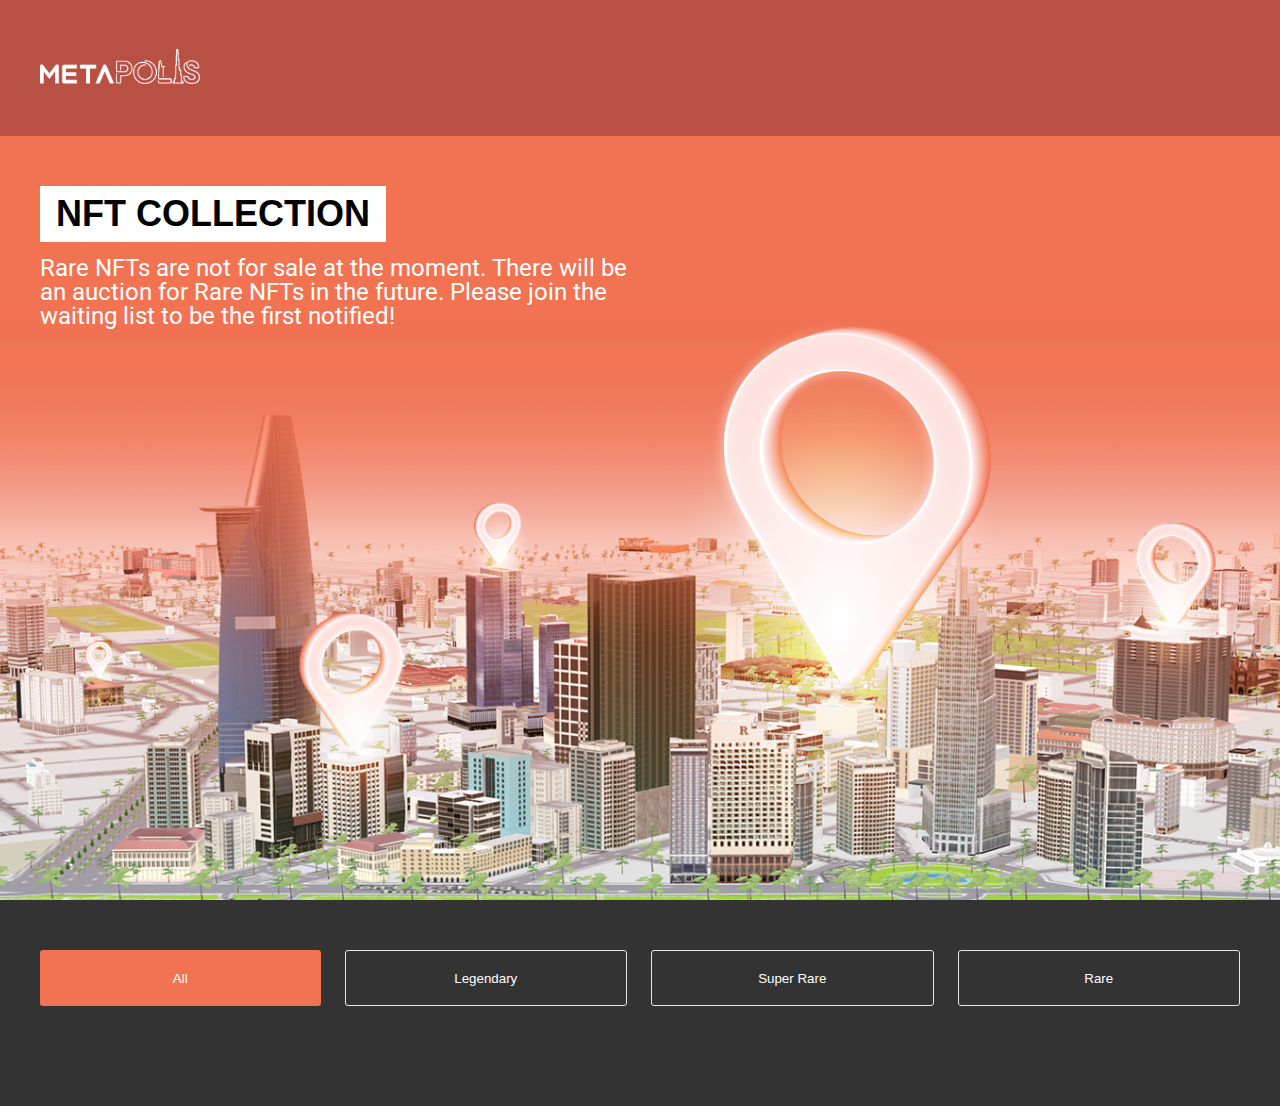
==== commit 458362fb: "mapping data" ====
--- a/collection.html
+++ b/collection.html
@@ -10,7 +10,11 @@
     />
     <link rel="stylesheet" href="styles.css" />
     <link rel="stylesheet" href="reset-style.css" />
+    <script src="https://cdnjs.cloudflare.com/ajax/libs/jquery/3.6.0/jquery.min.js" integrity="sha512-894YE6QWD5I59HgZOGReFYm4dnWc1Qt5NtvYSaNcOP+u1T9qYdvdihz0PPSiiqn/+/3e7Jo4EaG7TubfWGUrMQ==" crossorigin="anonymous" referrerpolicy="no-referrer"></script>
+    <script src="https://pagination.js.org/dist/2.1.5/pagination.min.js"></script>
+    <link rel="stylesheet" href="https://pagination.js.org/dist/2.1.5/pagination.css"/>
     <script src="./scripts-collection.js"></script>
+
     <title>Meta Polis</title>
   </head>
   <body>
@@ -48,19 +52,12 @@
           </button>
           <button class="category-item" data-propertie="type--r">Rare</button>
         </div>
-        <!-- 1 -->
-        <div class="category-container">
-
-          </div>
-        </div>
-        <div class="pagination">
-          <div class="pagination__item active">1</div>
-          <div class="pagination__item">2</div>
-          <div class="pagination__item">3</div>
-          <div class="pagination__item">4</div>
-          <div class="pagination__item">5</div>
+        <div id="data-container" class="category-container"></div>
+      
+        <div id="pagination" class="pagination"></div>
         </div>
       </div>
+     
     </div>
   </body>
 </html>
--- a/styles.css
+++ b/styles.css
@@ -1 +1 @@
-.text-center{text-align:center}body{font-size:16px;font-family:"Roboto" !important}.btn-collection{height:56px;background:#fff;font-size:36px;font-weight:bold;padding:0 16px}.header-wrapper{background:rgba(181,71,58,.95);height:136px}.header-wrapper .header{max-width:1200px;margin-left:auto;margin-right:auto;height:100%;display:flex;align-items:center;justify-content:space-between}.header-wrapper .header__logo{max-width:160px}.header-wrapper .header__logo img{width:100%}.banner{height:calc(100vh - 136px);background-image:url(./images/hero-banner.png);background-position:center center;background-repeat:no-repeat;background-size:cover}.banner__content{max-width:1200px;margin-left:auto;margin-right:auto;padding:50px 0}.banner__description{max-width:588px;font-size:24px;color:#fff;margin-top:14px}.main-content-wrapper{background-color:#333;padding-bottom:40px}.main-content-wrapper .main-content{max-width:1200px;margin-left:auto;margin-right:auto;padding:50px 0;padding-bottom:0}.main-content-wrapper .main-content .category-wrapper{display:flex;gap:24px;margin-bottom:60px}.main-content-wrapper .main-content .category-wrapper .category-item{flex:1;color:#fff;border-radius:3px;border:1px solid #e5e5e5;background:transparent;height:56px;transition:.5s}.main-content-wrapper .main-content .category-wrapper .category-item.active{background:#f27352;border:none}.main-content-wrapper .main-content .propertie-wrapper{display:flex;flex-flow:row wrap;margin-left:-15px;margin-right:-15px;row-gap:30px;margin-bottom:30px}.main-content-wrapper .main-content .propertie-wrapper .propertie-item{flex:0 0 20%;max-width:20%;padding-left:15px;padding-right:15px}.main-content-wrapper .main-content .propertie-wrapper.type--ssr .propertie-item__card{border:4px solid #ffcc70;background:#ff8d40}.main-content-wrapper .main-content .propertie-wrapper.type--sr .propertie-item__card{border:4px solid #ffe800;background:#ffb800}.main-content-wrapper .main-content .propertie-wrapper.type--r .propertie-item__card{border:4px solid #b599e6;background:#765eb0}.propertie-item__card{border:4px solid #ffcc70;background:#ff8d40;margin-bottom:10px}.propertie-item__card .propertie-icon{height:45px;margin-left:auto;padding:8px;display:flex}.propertie-item__card .propertie-icon img{width:auto;height:100%;margin-left:auto}.propertie-item__card .propertie-image{padding:8px}.propertie-item__card .propertie-image img{width:100%}.propertie-item__info{color:#fff}.propertie-item__info .info--name{font-size:18px;font-weight:700;line-height:25.2px}.propertie-item__info .info--address{line-height:22.4px}.pagination{display:flex;justify-content:center;gap:20px;margin-top:40px;padding-bottom:40px}.pagination__item{width:30px;height:30px;display:flex;justify-content:center;align-items:center;color:#fff;cursor:pointer}.pagination__item.active{border-radius:50%;background-color:#f27352}.table-list{color:#fff;margin-top:40px;display:flex}.table-list table{border-spacing:10px 0;text-align:center;width:100%;font-size:22px;table-layout:fixed}.table-list table th{padding:10px}.table-list table tbody td{padding:10px}.table-list table tbody tr{background-color:#f27352}.table-list table tbody tr:nth-child(even){background-color:#b5473a}.table-list .promotions{display:flex;flex-direction:column;width:44%}.table-list .promotions__title{padding:10px;font-size:22px;text-align:center}.table-list .promotions__content{background-color:#f27352;height:100%}.table-list .promotions__content--top{background-color:#b5473a;padding:70px 54px;width:90%;text-align:center;font-size:18px}.table-list .promotions__content--bottom{margin-top:20px;padding:20px 10px;text-align:center;font-size:18px}.table-list .promotions__content--bottom .contact{margin-top:16px}.table-list .promotions__content--bottom .contact a{color:#fff;font-style:italic}.estimated-note{text-align:center;color:#fff;padding:20px;margin-bottom:10px}.banner__content--logo{display:none}.list-information{color:#fff;font-size:22px}.list-information ol{-webkit-padding-start:24px;padding-inline-start:24px}.list-information ol li{margin-bottom:30px;margin-left:16px}.list-information ol li::marker{font-weight:bold}.economy-logo{display:none;max-width:160px;margin:0px auto 20px}.economy-logo img{width:100%}@media only screen and (max-width: 576px){.economy-logo{display:block}.header-wrapper{display:none}.btn-collection{font-size:18px;height:30px;font-weight:700;margin-bottom:16px}.banner{background-image:url(./images/hero-banner-mobile.png);height:40vh}.banner__content{text-align:center;padding:30px 0}.banner__content--logo{display:block;width:106px;margin:0 auto;margin-bottom:24px}.banner__content--logo img{width:100%}.banner__description{font-size:16px;max-width:90%;margin:0 auto;line-height:22.4px}.main-content-wrapper .main-content{padding:20px}.main-content-wrapper .main-content .category-wrapper{flex-wrap:wrap;gap:20px;margin-bottom:30px}.main-content-wrapper .main-content .category-wrapper .category-item{flex:0 0 calc(50% - 10px)}.main-content-wrapper .main-content .propertie-wrapper{margin-left:-10px;margin-right:-10px}.main-content-wrapper .main-content .propertie-wrapper .propertie-item{flex:0 0 50%;max-width:50%;padding-left:10px;padding-right:10px}.main-content-wrapper .main-content .propertie-wrapper .propertie-item__info .info--name{font-size:14px;line-height:19.6px}.main-content-wrapper .main-content .propertie-wrapper .propertie-item__info .info--address{font-size:12px;line-height:16.8px}.table-list{margin-top:0}.table-list table{border-spacing:2px 0;font-size:14px}.table-list table th{vertical-align:middle;padding:4px}.table-list table tbody td{padding:2px;vertical-align:middle}.table-list .promotions{width:30%}.table-list .promotions__title{font-size:14px;display:flex;align-items:center}.table-list .promotions__content--top{font-size:12px;padding:20px 10px}.table-list .promotions__content--bottom{font-size:12px;padding:20px 4px}.table-list .promotions__content--bottom .contact a{font-size:10px}.estimated-note{font-size:12px}.list-information{font-size:16px}.list-information ol{-webkit-padding-start:8px;padding-inline-start:8px}.list-information ol li{padding-left:10px}.list-information ol li::marker{font-weight:bold}}+.text-center{text-align:center}body{font-size:16px;font-family:"Roboto" !important}.btn-collection{height:56px;background:#fff;font-size:36px;font-weight:bold;padding:0 16px}.header-wrapper{background:rgba(181,71,58,.95);height:136px}.header-wrapper .header{max-width:1200px;margin-left:auto;margin-right:auto;height:100%;display:flex;align-items:center;justify-content:space-between}.header-wrapper .header__logo{max-width:160px}.header-wrapper .header__logo img{width:100%}.banner{height:calc(100vh - 136px);background-image:url(./images/hero-banner.png);background-position:center center;background-repeat:no-repeat;background-size:cover}.banner__content{max-width:1200px;margin-left:auto;margin-right:auto;padding:50px 0}.banner__description{max-width:588px;font-size:24px;color:#fff;margin-top:14px}.main-content-wrapper{background-color:#333;padding-bottom:40px;padding:0 20px}.main-content-wrapper .main-content{max-width:1200px;margin-left:auto;margin-right:auto;padding:50px 0;padding-bottom:0}.main-content-wrapper .main-content .category-wrapper{display:flex;gap:24px;margin-bottom:60px}.main-content-wrapper .main-content .category-wrapper .category-item{flex:1;color:#fff;border-radius:3px;border:1px solid #e5e5e5;background:transparent;height:56px;transition:.5s}.main-content-wrapper .main-content .category-wrapper .category-item.active{background:#f27352;border:none}.main-content-wrapper .main-content .propertie-wrapper{display:flex;flex-flow:row wrap;margin-left:-15px;margin-right:-15px;row-gap:30px;margin-bottom:30px;transition:.5s}.main-content-wrapper .main-content .propertie-wrapper .propertie-item{flex:0 0 20%;max-width:20%;padding-left:15px;padding-right:15px;transition:.5s}.main-content-wrapper .main-content .propertie-wrapper .propertie-item.type--ssr .propertie-item__card{border:4px solid #ffcc70;background:#ff8d40}.main-content-wrapper .main-content .propertie-wrapper .propertie-item.type--sr .propertie-item__card{border:4px solid #ffe800;background:#ffb800}.main-content-wrapper .main-content .propertie-wrapper .propertie-item.type--r .propertie-item__card{border:4px solid #b599e6;background:#765eb0}.propertie-item__card{border:4px solid #ffcc70;background:#ff8d40;margin-bottom:10px}.propertie-item__card .propertie-icon{height:45px;margin-left:auto;padding:8px;display:flex}.propertie-item__card .propertie-icon img{width:auto;height:100%;margin-left:auto}.propertie-item__card .propertie-image{padding:8px}.propertie-item__card .propertie-image img{width:100%}.propertie-item__info{color:#fff}.propertie-item__info .info--name{font-size:18px;font-weight:700;line-height:25.2px}.propertie-item__info .info--address{line-height:22.4px}.pagination{display:flex;justify-content:center;gap:20px;margin-top:40px;padding-bottom:40px}.pagination .paginationjs li.paginationjs-page{margin:0 10px;width:30px;height:30px;border:none}.pagination .paginationjs li.paginationjs-page a{border-radius:50%;font-size:16px;color:#fff;background-color:transparent}.pagination .paginationjs li.paginationjs-page a:hover{background-color:transparent}.pagination .paginationjs li.paginationjs-page.active a{background-color:#f27352}.pagination .paginationjs li.paginationjs-page:first-child{border-radius:unset}.pagination .paginationjs li.paginationjs-page:first-child a{border-radius:50%}.pagination .paginationjs li.paginationjs-page:last-child{border-radius:unset;border-right:none}.pagination .paginationjs li.paginationjs-page:last-child a{border-radius:50%}.pagination .paginationjs li.paginationjs-ellipsis{margin:0 10px;border:none}.pagination .paginationjs li.paginationjs-ellipsis a{border-radius:50%;width:30px;height:30px;background-color:transparent;color:#fff}.table-list{color:#fff;margin-top:40px;display:flex}.table-list table{border-spacing:10px 0;text-align:center;width:100%;font-size:22px;table-layout:fixed}.table-list table th{padding:10px}.table-list table tbody td{padding:10px}.table-list table tbody tr{background-color:#f27352}.table-list table tbody tr:nth-child(even){background-color:#b5473a}.table-list .promotions{display:flex;flex-direction:column;width:44%}.table-list .promotions__title{padding:10px;font-size:22px;text-align:center}.table-list .promotions__content{background-color:#f27352;height:100%}.table-list .promotions__content--top{background-color:#b5473a;padding:70px 54px;width:90%;text-align:center;font-size:18px}.table-list .promotions__content--bottom{margin-top:20px;padding:20px 10px;text-align:center;font-size:18px}.table-list .promotions__content--bottom .contact{margin-top:16px}.table-list .promotions__content--bottom .contact a{color:#fff;font-style:italic}.estimated-note{text-align:center;color:#fff;padding:20px;margin-bottom:10px}.banner__content--logo{display:none}.list-information{color:#fff;font-size:22px}.list-information ol{-webkit-padding-start:24px;padding-inline-start:24px}.list-information ol li{margin-bottom:30px;margin-left:16px}.list-information ol li::marker{font-weight:bold}.economy-logo{display:none;max-width:160px;margin:0px auto 20px}.economy-logo img{width:100%}@media only screen and (max-width: 576px){.economy-logo{display:block}.header-wrapper{display:none}.btn-collection{font-size:18px;height:30px;font-weight:700;margin-bottom:16px}.banner{background-image:url(./images/hero-banner-mobile.png);height:40vh}.banner__content{text-align:center;padding:30px 0}.banner__content--logo{display:block;width:106px;margin:0 auto;margin-bottom:24px}.banner__content--logo img{width:100%}.banner__description{font-size:16px;max-width:90%;margin:0 auto;line-height:22.4px}.main-content-wrapper{padding:0}.main-content-wrapper .main-content{padding:20px}.main-content-wrapper .main-content .category-wrapper{flex-wrap:wrap;gap:20px;margin-bottom:30px}.main-content-wrapper .main-content .category-wrapper .category-item{flex:0 0 calc(50% - 10px)}.main-content-wrapper .main-content .propertie-wrapper{margin-left:-10px;margin-right:-10px}.main-content-wrapper .main-content .propertie-wrapper .propertie-item{flex:0 0 50%;max-width:50%;padding-left:10px;padding-right:10px}.main-content-wrapper .main-content .propertie-wrapper .propertie-item__info .info--name{font-size:14px;line-height:19.6px}.main-content-wrapper .main-content .propertie-wrapper .propertie-item__info .info--address{font-size:12px;line-height:16.8px}.table-list{margin-top:0}.table-list table{border-spacing:2px 0;font-size:14px}.table-list table th{vertical-align:middle;padding:4px}.table-list table tbody td{padding:2px;vertical-align:middle}.table-list .promotions{width:30%}.table-list .promotions__title{font-size:14px;display:flex;align-items:center}.table-list .promotions__content--top{font-size:12px;padding:20px 10px}.table-list .promotions__content--bottom{font-size:12px;padding:20px 4px}.table-list .promotions__content--bottom .contact a{font-size:10px}.estimated-note{font-size:12px}.list-information{font-size:16px}.list-information ol{-webkit-padding-start:8px;padding-inline-start:8px}.list-information ol li{padding-left:10px}.list-information ol li::marker{font-weight:bold}}